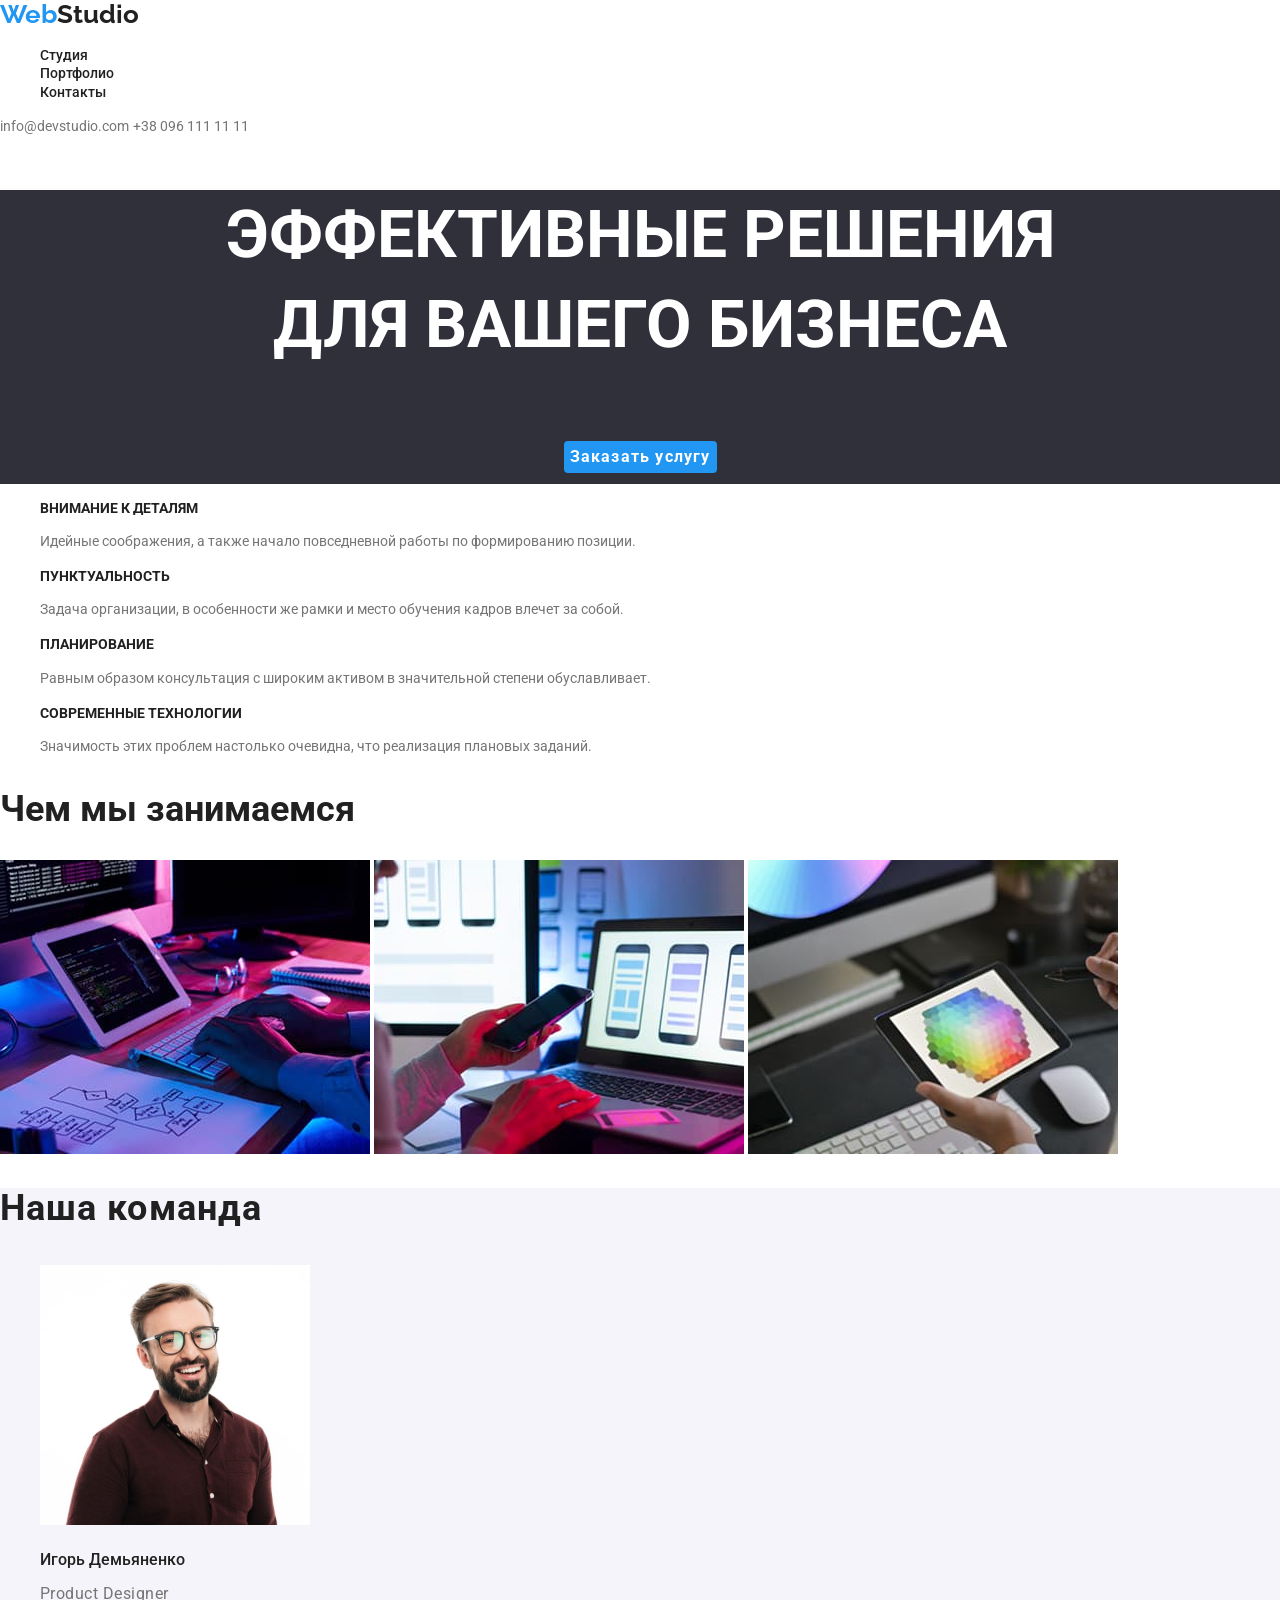
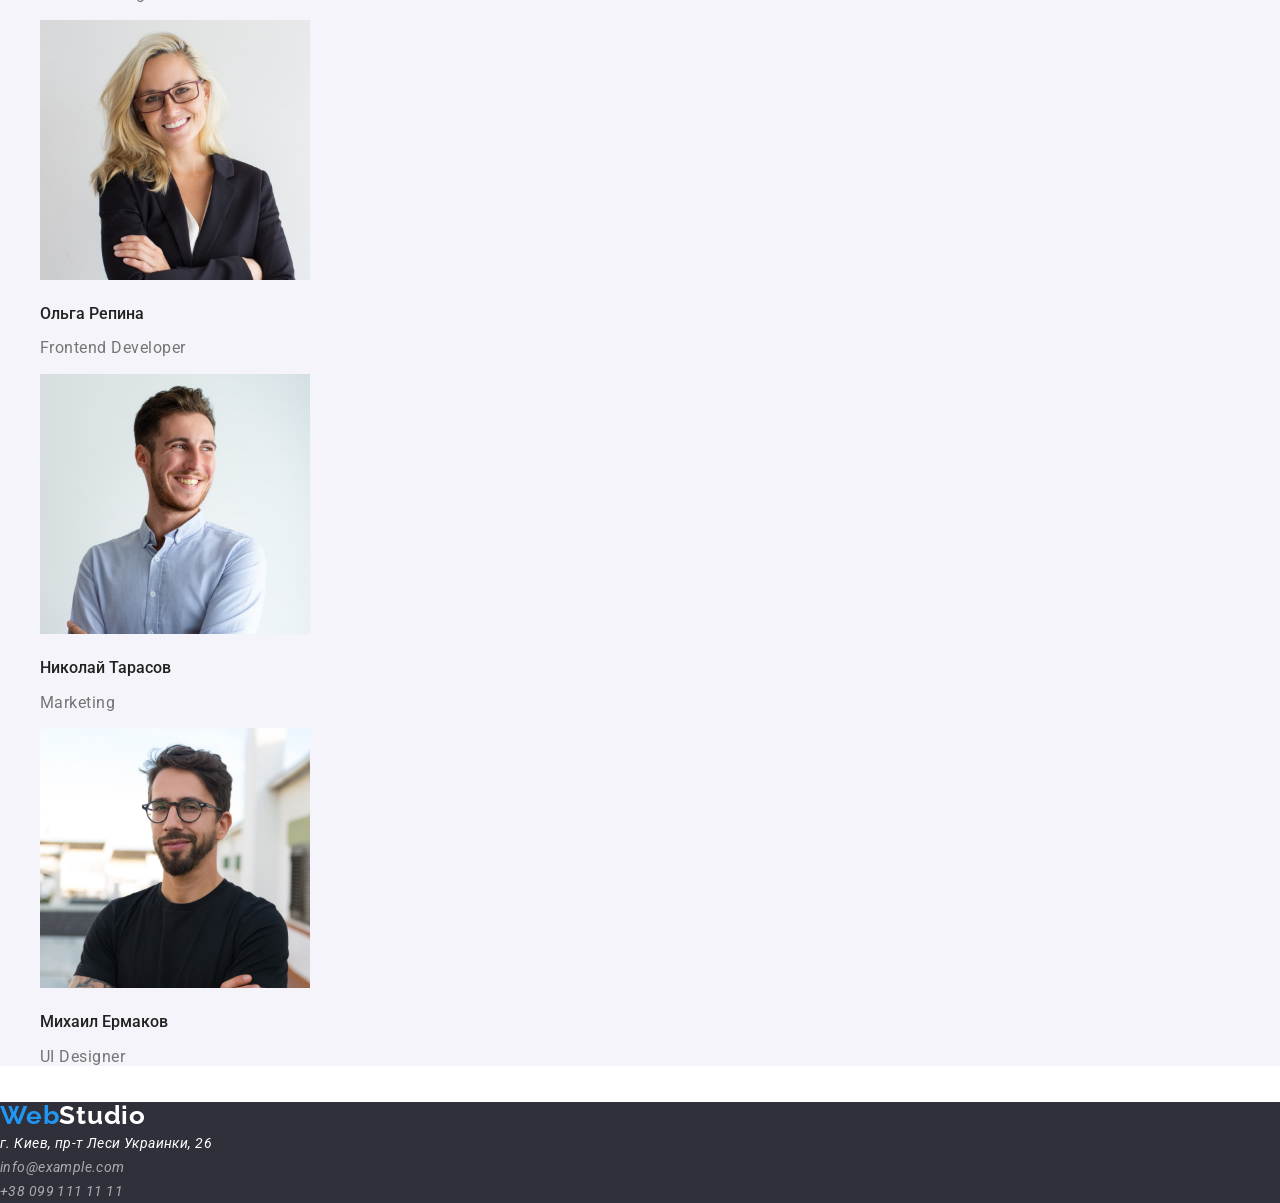
==== index.html @ 479542cf "1" ====
<!doctype html>
<html lang="ru">
  <head>
    <meta charset="utf-8" />
    <title>WebStudio</title>
    <link
      rel="stylesheet"
      href="https://cdnjs.cloudflare.com/ajax/libs/modern-normalize/3.0.1/modern-normalize.min.css"
      integrity="sha512-4G18m5m5f8U/[base64]"
    />
    <link rel="stylesheet" href="css/style.css" />
    <link rel="preconnect" href="https://fonts.googleapis.com" />
    <link rel="preconnect" href="https://fonts.gstatic.com" crossorigin />
    <link
      href="https://fonts.googleapis.com/css2?family=Roboto:ital,wght@0,100..900;1,100..900&display=swap"
      rel="stylesheet"
    />
    <link rel="preconnect" href="https://fonts.googleapis.com" />
    <link rel="preconnect" href="https://fonts.gstatic.com" crossorigin />
    <link
      href="https://fonts.googleapis.com/css2?family=Raleway:ital,wght@0,100..900;1,100..900&display=swap"
      rel="stylesheet"
    />
  </head>

  <body>
    <!--Верхняя линия-->
    <header>
      <a href="index.html" class="logo">
        <span class="logo-web">Web</span>Studio
      </a>
      <nav>
        <ul class="navigation">
          <li><a href="index.html" class="nav-link">Студия</a></li>
          <li><a href="portfolio.html" class="nav-link">Портфолио</a></li>
          <li><a href="" class="nav-link">Контакты</a></li>
        </ul>
      </nav>

      <div>
        <a href="mailto:info@devstudio.com" class="contact"
          >info@devstudio.com</a
        >
        <a href="tel:+380961111111" class="contact">+38 096 111 11 11</a>
      </div>
    </header>

    <main>
      <!--Баннер/шапка-->
      <section class="banner">
        <h1>
          ЭФФЕКТИВНЫЕ РЕШЕНИЯ<br />
          ДЛЯ ВАШЕГО БИЗНЕСА
        </h1>

        <button type="button">Заказать услугу</button>
      </section>

      <!--Особенности-->
      <section>
        <ul class="section-list">
          <li>
            <h2 class="section-title-h2">Внимание к деталям</h2>
            <p class="text-p">
              Идейные соображения, а также начало повседневной работы по
              формированию позиции.
            </p>
          </li>

          <li>
            <h2 class="section-title-h2">Пунктуальность</h2>
            <p class="text-p">
              Задача организации, в особенности же рамки и место обучения кадров
              влечет за собой.
            </p>
          </li>

          <li>
            <h2 class="section-title-h2">Планирование</h2>
            <p class="text-p">
              Равным образом консультация с широким активом в значительной
              степени обуславливает.
            </p>
          </li>

          <li>
            <h2 class="section-title-h2">Современные технологии</h2>
            <p class="text-p">
              Значимость этих проблем настолько очевидна, что реализация
              плановых заданий.
            </p>
          </li>
        </ul>
      </section>

      <!--Чем мы занимаемся-->
      <section>
        <h2 class="section-whatwedo-h2">Чем мы занимаемся</h2>

        <img
          src="images/box1.jpg"
          width="370"
          height="294"
          alt="компьютер, код"
        />

        <img
          src="images/box2.jpg"
          width="370"
          height="294"
          alt="компьютер, телефон"
        />

        <img
          src="images/box3.jpg"
          width="370"
          height="294"
          alt="палитра/цвета"
        />
      </section>

      <!--Наша команда-->
      <section class="section-team">
        <h2 class="section-team-h2">Наша команда</h2>
        <ul class="section-team-list">
          <li>
            <img
              src="images/team1.jpg"
              alt="работник1-Игорь"
              height="260"
              width="270"
            />
            <h3 class="section-title-h3">Игорь Демьяненко</h3>
            <p class="text-team">Product Designer</p>
          </li>

          <li>
            <img
              src="images/team2.jpg"
              alt="работник2-Ольга"
              height="260"
              width="270"
            />
            <h3 class="section-title-h3">Ольга Репина</h3>
            <p class="text-team">Frontend Developer</p>
          </li>

          <li>
            <img
              src="images/team3.jpg"
              alt="работник3-Николай"
              height="260"
              width="270"
            />
            <h3 class="section-title-h3">Николай Тарасов</h3>
            <p class="text-team">Marketing</p>
          </li>

          <li>
            <img
              src="images/team4.jpg"
              alt="работник4-Михаил"
              height="260"
              width="270"
            />
            <h3 class="section-title-h3">Михаил Ермаков</h3>
            <p class="text-team">UI Designer</p>
          </li>
        </ul>
      </section>
    </main>

    <!--Подвал-->
    <footer class="footer">
      <a href="index.html" class="footer-logo">
        <span class="logo-web">Web</span>Studio
      </a>
      <address>
        <p class="footer-text">г. Киев, пр-т Леси Украинки, 26</p>
        <a href="mailto:info@example.com" class="footer">info@example.com</a>
        <br />
        <a href="tel:+380991111111" class="footer">+38 099 111 11 11</a>
      </address>
    </footer>
  </body>
</html>
---- css/style.css ----
:root {
  --main-text: #757575;
  --button-fon: #2196f3;
  --text: #ffffff;
  --first-fon-button: #f5f4fa;
  --footer-text: #ffffff99;
  --text-headings: #212121;
  --background-color: #2f303a;
  --main-font: "Roboto", sans-serif;
  --logo-font: "Raleway";
}

.logo {
  font-family: var(--logo-font);
  font-weight: 700;
  font-size: 26px;
  text-decoration: none;
  color: var(--text-headings);
}

.logo-web {
  color: var(--button-fon);
}

.link {
  text-decoration: none;
}

.navigation {
  list-style: none;
}

.nav-link {
  color: var(--text-headings);
  font-size: 14px;
  font-weight: 500;
  text-decoration: none;
}

.nav-link:hover {
  color: var(--button-fon);
}

.nav-link:focus {
  color: var(--button-fon);
}

.contact {
  color: var(--main-text);
  font-size: 14px;
  text-decoration: none;
}

.contact:hover {
  color: var(--button-fon);
}

.banner {
  background-color: var(--background-color);
  color: var(--text);
  font-size: 44px;
  font-weight: 900;
  line-height: 1.36;
  text-align: center;
}

.banner button {
  background-color: var(--button-fon);
  color: var(--text);
  font-family: var(--main-font);
  font-size: 16px;
  font-weight: 700;
  line-height: 1.87;
  text-align: center;
  cursor: pointer;
  border: none;
  border-radius: 4px;
  letter-spacing: 1.2px;
  vertical-align: middle;
}

.banner button:hover {
  background-color: var(--background-color);
}

body {
  font-family: var(--main-font);
  margin: 0;
}

.section-title-h2 {
  color: var(--text-headings);
  font-family: var(--main-font);
  font-size: 14px;
  font-weight: 700;
  text-transform: uppercase;
}

.section-whatwedo-h2 {
  font-size: 36px;
  font-weight: 700;
}

.text-p {
  color: var(--main-text);
  font-size: 14px;
  line-height: 1.714;
}

.section-whatwedo-h2 {
  color: var(--text-headings);
  font-size: 36px;
}

.section-list {
  list-style: none;
}

.section-team {
  color: var(--text-headings);
  font-weight: 700;
  font-size: 36px;
  background-color: var(--first-fon-button);
}

.section-team-list {
  list-style: none;
}

.section-team-h2 {
  font-family: var(--main-font);
  font-size: 36px;
  letter-spacing: 1.08px;
}

.section-title-h3 {
  color: var(--text-headings);
  font-size: 16px;
  font-weight: 500;
}

.text-team {
  font-size: 16px;
  font-weight: 400;
  letter-spacing: 0.48px;
  color: var(--main-text);
}

.portfolio-title-h3 {
  font-size: 18px;
  line-height: 36px;
  font-weight: 700;
}

.portfolio-project-list {
  list-style: none;
}

.filters-list {
  list-style: none;
}

.text-portfolio {
  color: var(--main-text);
  font-size: 16px;
  line-height: 1.87;
}

.button {
  cursor: pointer;
  color: var(--text-headings);
  background-color: var(--first-fon-button);
  font-family: var(--main-font);
  font-weight: 500;
  line-height: 1.625;
  size: 16px;
  border: none;
  border-radius: 4px;
}

.button:hover {
  background-color: var(--button-fon);
  color: var(--text);
}

.button:focus {
  background-color: var(--button-fon);
  color: var(--text);
}

.footer {
  color: var(--footer-text);
  font-size: 14px;
  line-height: 24px;
  letter-spacing: 0.42px;
  background-color: var(--background-color);
  text-decoration: none;
}

.footer:hover {
  color: var(--button-fon);
}

.footer:focus {
  color: var(--button-fon);
}

.footer-text {
  color: var(--text);
  margin: 0;
}

.footer-logo {
  font-family: var(--logo-font);
  font-size: 26px;
  font-weight: 700;
  line-height: 100%;
  letter-spacing: 0.78px;
  color: var(--text);
  text-decoration: none;
}
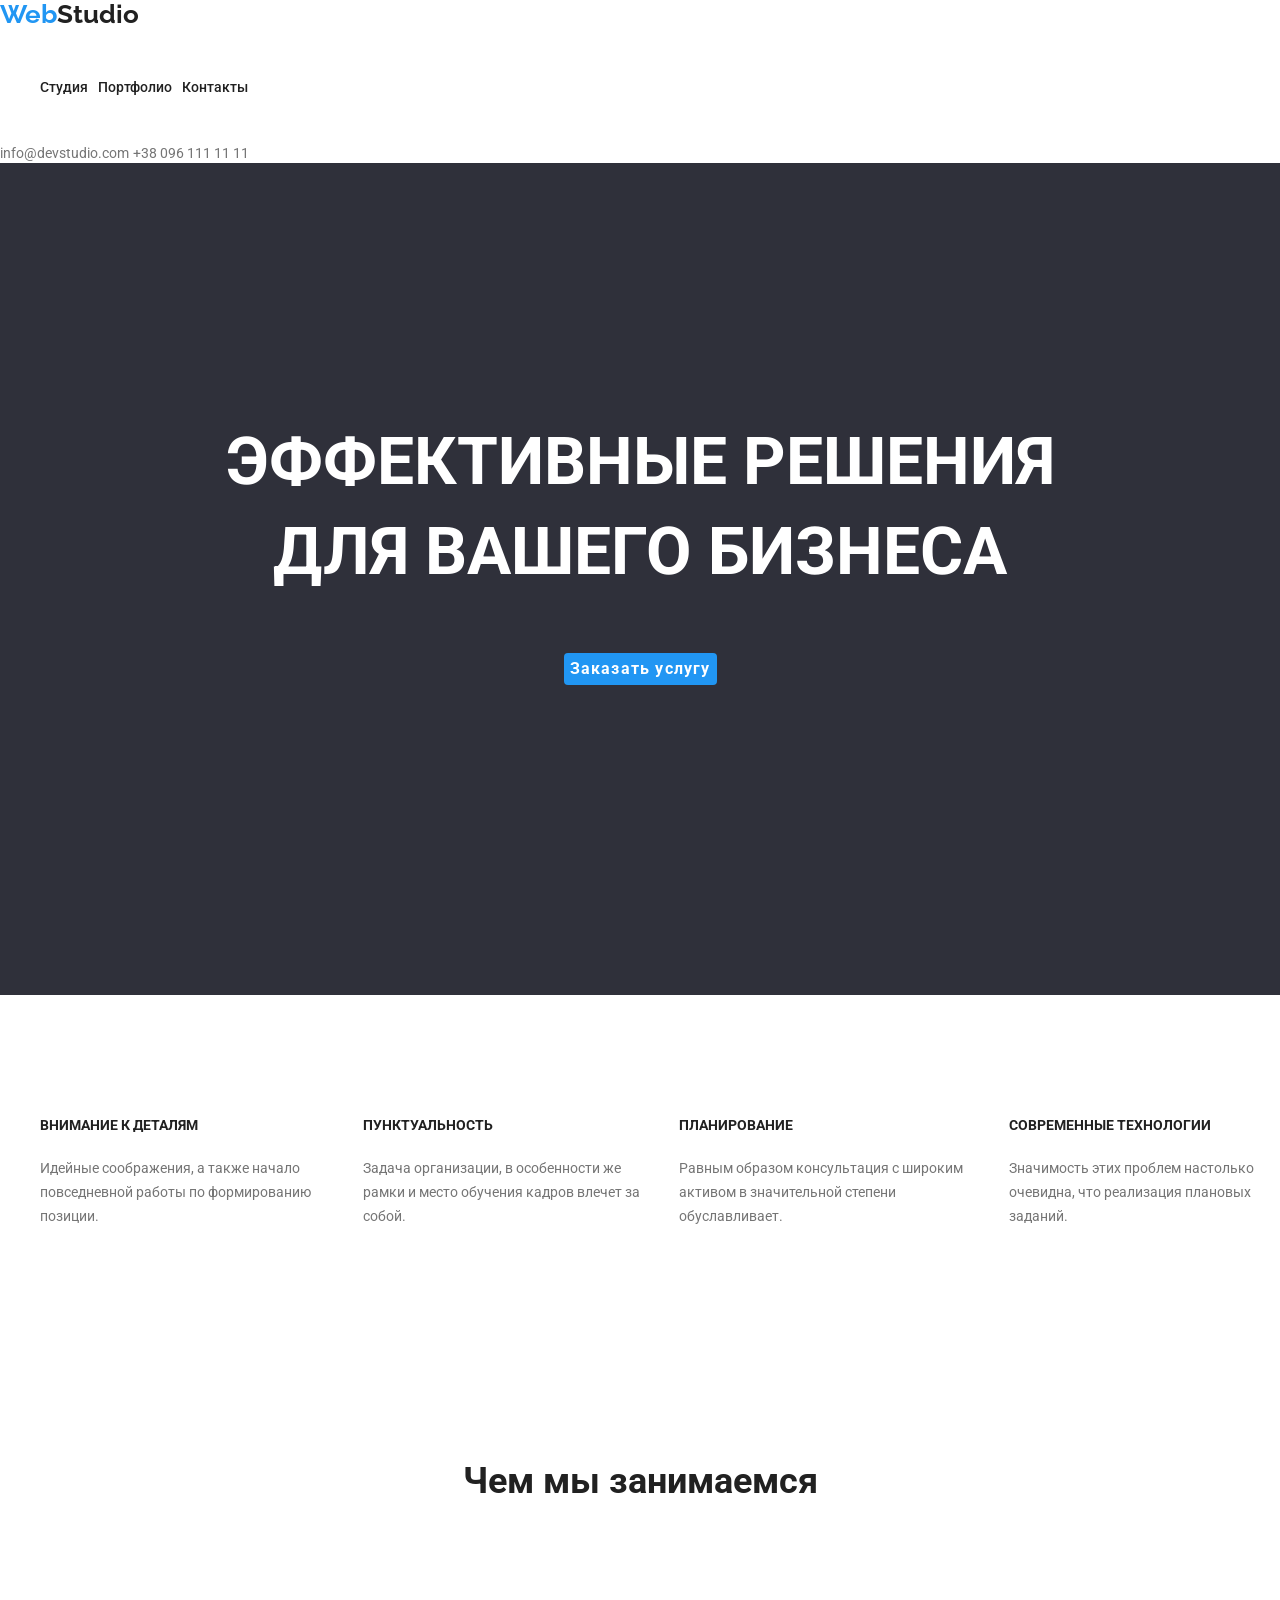
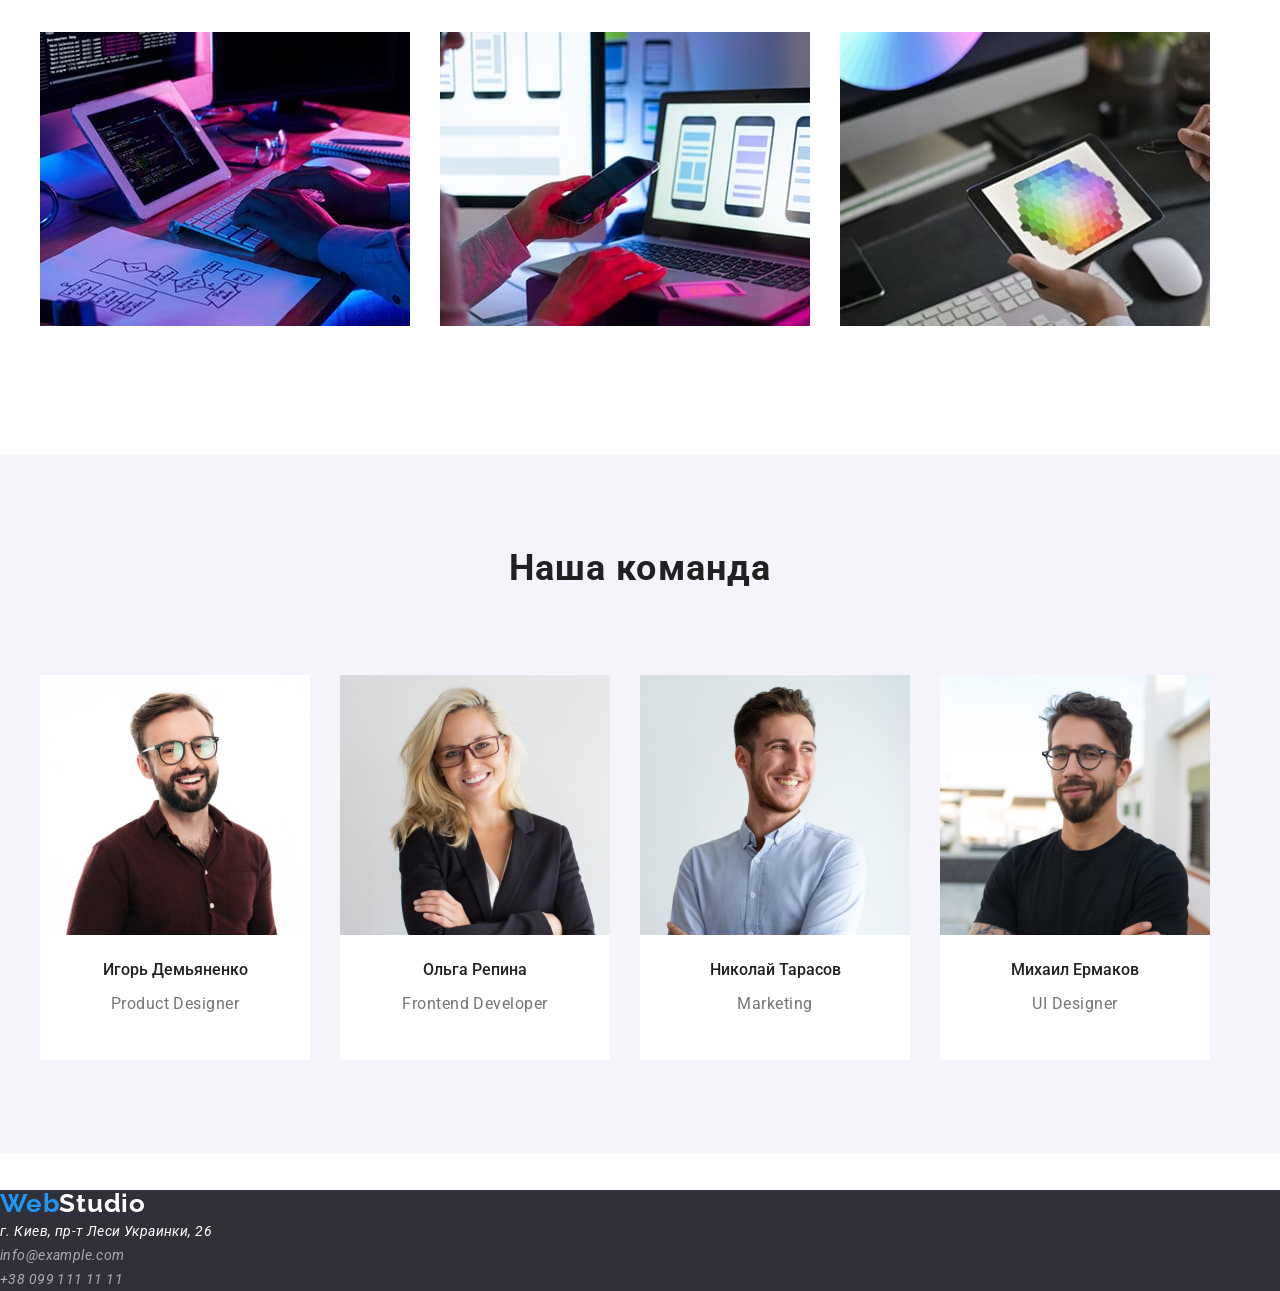
==== commit 6a10453a: "2" ====
--- a/index.html
+++ b/index.html
@@ -97,33 +97,39 @@
       <section>
         <h2 class="section-whatwedo-h2">Чем мы занимаемся</h2>
 
-        <img
-          src="images/box1.jpg"
-          width="370"
-          height="294"
-          alt="компьютер, код"
-        />
-
-        <img
-          src="images/box2.jpg"
-          width="370"
-          height="294"
-          alt="компьютер, телефон"
-        />
-
-        <img
-          src="images/box3.jpg"
-          width="370"
-          height="294"
-          alt="палитра/цвета"
-        />
+        <ul class="section-what-we-do">
+          <li>
+            <img
+              src="images/box1.jpg"
+              width="370"
+              height="294"
+              alt="компьютер, код"
+            />
+          </li>
+          <li>
+            <img
+              src="images/box2.jpg"
+              width="370"
+              height="294"
+              alt="компьютер, телефон"
+            />
+          </li>
+          <li>
+            <img
+              src="images/box3.jpg"
+              width="370"
+              height="294"
+              alt="палитра/цвета"
+            />
+          </li>
+        </ul>
       </section>
 
       <!--Наша команда-->
       <section class="section-team">
         <h2 class="section-team-h2">Наша команда</h2>
         <ul class="section-team-list">
-          <li>
+          <li class="section-team-li">
             <img
               src="images/team1.jpg"
               alt="работник1-Игорь"
@@ -134,7 +140,7 @@
             <p class="text-team">Product Designer</p>
           </li>
 
-          <li>
+          <li class="section-team-li">
             <img
               src="images/team2.jpg"
               alt="работник2-Ольга"
@@ -145,7 +151,7 @@
             <p class="text-team">Frontend Developer</p>
           </li>
 
-          <li>
+          <li class="section-team-li">
             <img
               src="images/team3.jpg"
               alt="работник3-Николай"
@@ -156,7 +162,7 @@
             <p class="text-team">Marketing</p>
           </li>
 
-          <li>
+          <li class="section-team-li">
             <img
               src="images/team4.jpg"
               alt="работник4-Михаил"
--- a/css/style.css
+++ b/css/style.css
@@ -28,6 +28,10 @@
 
 .navigation {
   list-style: none;
+  display: flex;
+  gap: 10px;
+  padding-bottom: 32px;
+  padding-top: 32px;
 }
 
 .nav-link {
@@ -62,6 +66,8 @@
   font-weight: 900;
   line-height: 1.36;
   text-align: center;
+  padding-top: 200px;
+  padding-bottom: 280px;
 }
 
 .banner button {
@@ -77,6 +83,7 @@
   border-radius: 4px;
   letter-spacing: 1.2px;
   vertical-align: middle;
+  margin-bottom: 30px;
 }
 
 .banner button:hover {
@@ -94,6 +101,7 @@
   font-size: 14px;
   font-weight: 700;
   text-transform: uppercase;
+  padding-bottom: 10px;
 }
 
 .section-whatwedo-h2 {
@@ -110,10 +118,25 @@
 .section-whatwedo-h2 {
   color: var(--text-headings);
   font-size: 36px;
+  padding-bottom: 50px;
+  padding-top: 94px;
+  text-align: center;
+}
+
+.section-what-we-do {
+  list-style: none;
+  display: flex;
+  gap: 30px;
+  padding-top: 50px;
+  padding-bottom: 94px;
 }
 
 .section-list {
   list-style: none;
+  display: flex;
+  gap: 30px;
+  padding-top: 94px;
+  padding-bottom: 94px;
 }
 
 .section-team {
@@ -125,18 +148,30 @@
 
 .section-team-list {
   list-style: none;
+  display: flex;
+  padding-bottom: 94px;
+  gap: 30px;
+}
+
+.section-team-li {
+  background-color: #ffffff;
+  padding-bottom: 30px;
 }
 
 .section-team-h2 {
   font-family: var(--main-font);
   font-size: 36px;
+  text-align: center;
   letter-spacing: 1.08px;
+  padding-top: 94px;
+  padding-bottom: 50px;
 }
 
 .section-title-h3 {
   color: var(--text-headings);
   font-size: 16px;
   font-weight: 500;
+  text-align: center;
 }
 
 .text-team {
@@ -144,6 +179,7 @@
   font-weight: 400;
   letter-spacing: 0.48px;
   color: var(--main-text);
+  text-align: center;
 }
 
 .portfolio-title-h3 {
@@ -154,10 +190,26 @@
 
 .portfolio-project-list {
   list-style: none;
+  display: flex;
+  flex-wrap: wrap;
+  justify-content: center;
+  gap: 30px;
+  padding: 34px 215px 94px 215px;
+  margin: 0 auto;
+}
+
+.section-team-li2 {
+  background-color: #ffffff;
+  padding-bottom: 20px;
+  gap: 4px;
 }
 
 .filters-list {
   list-style: none;
+  display: flex;
+  gap: 9px;
+  padding-top: 94px;
+  padding-bottom: 50px;
 }
 
 .text-portfolio {
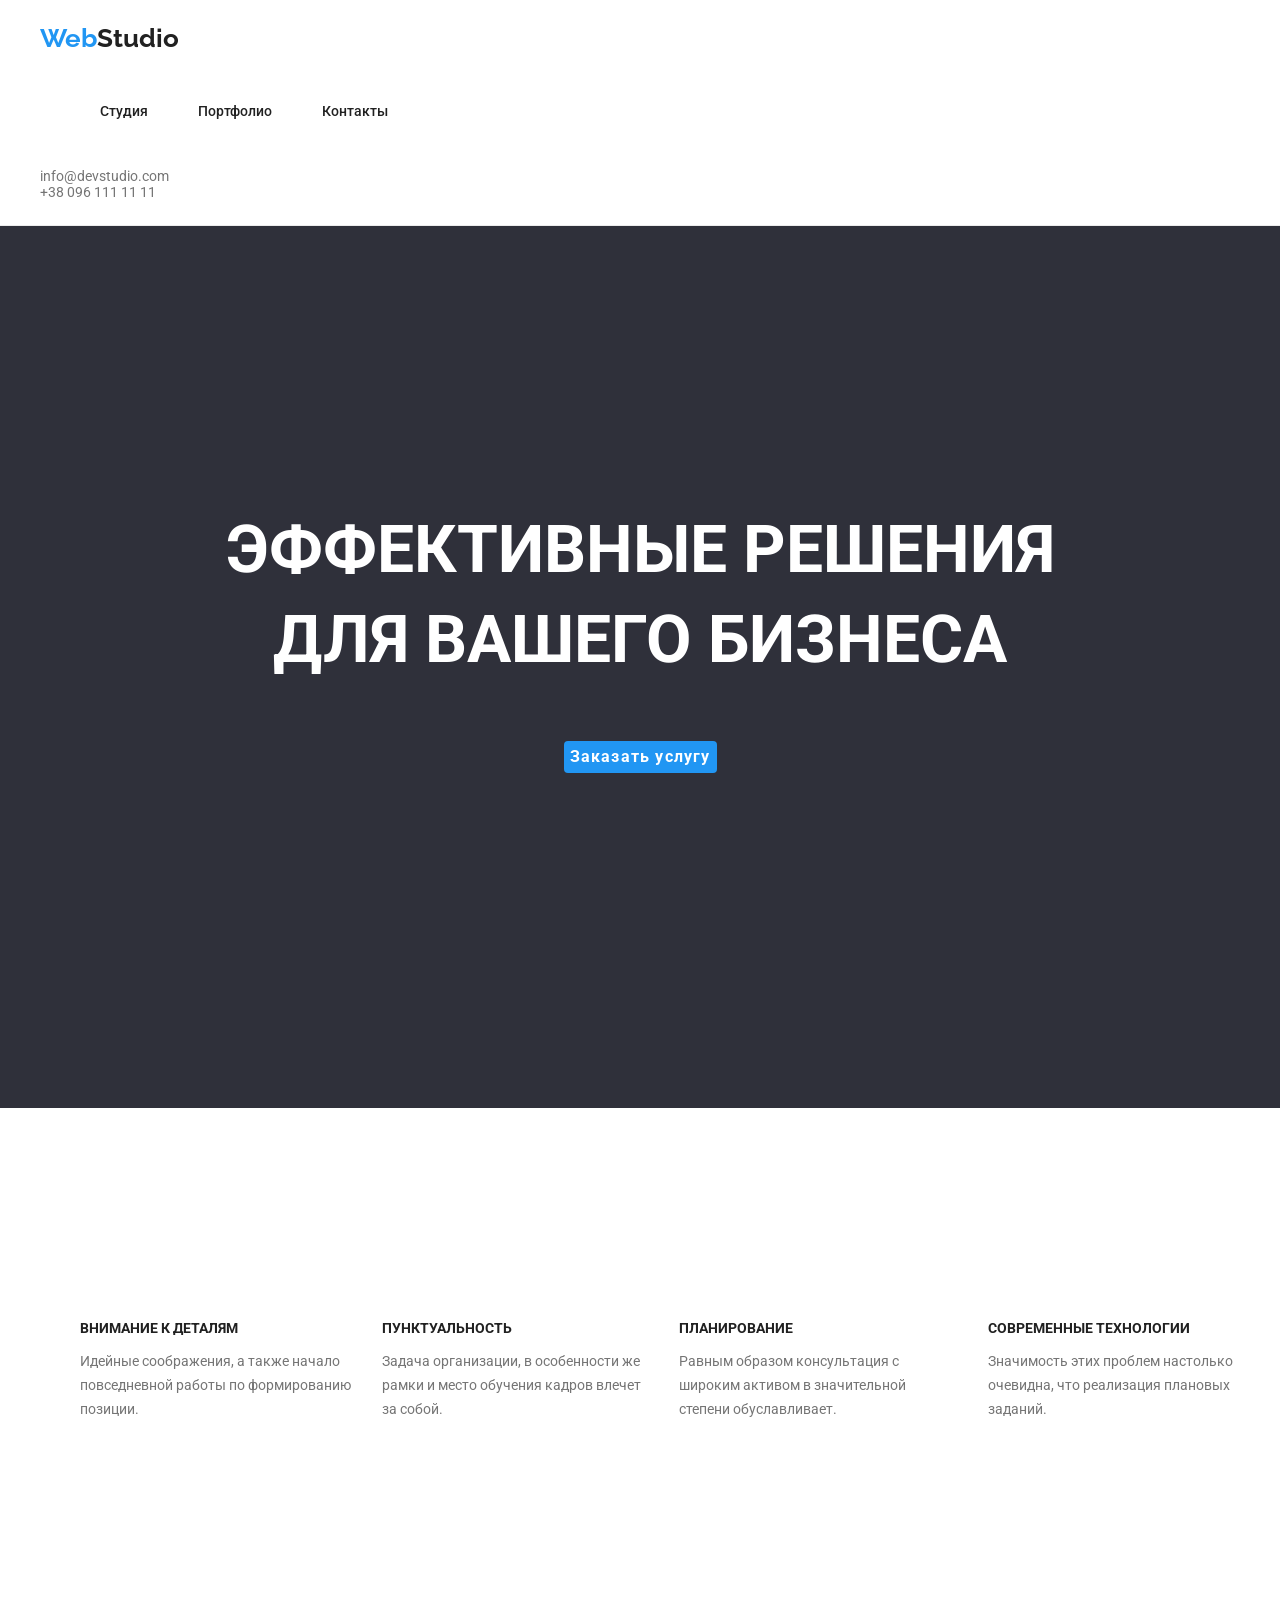
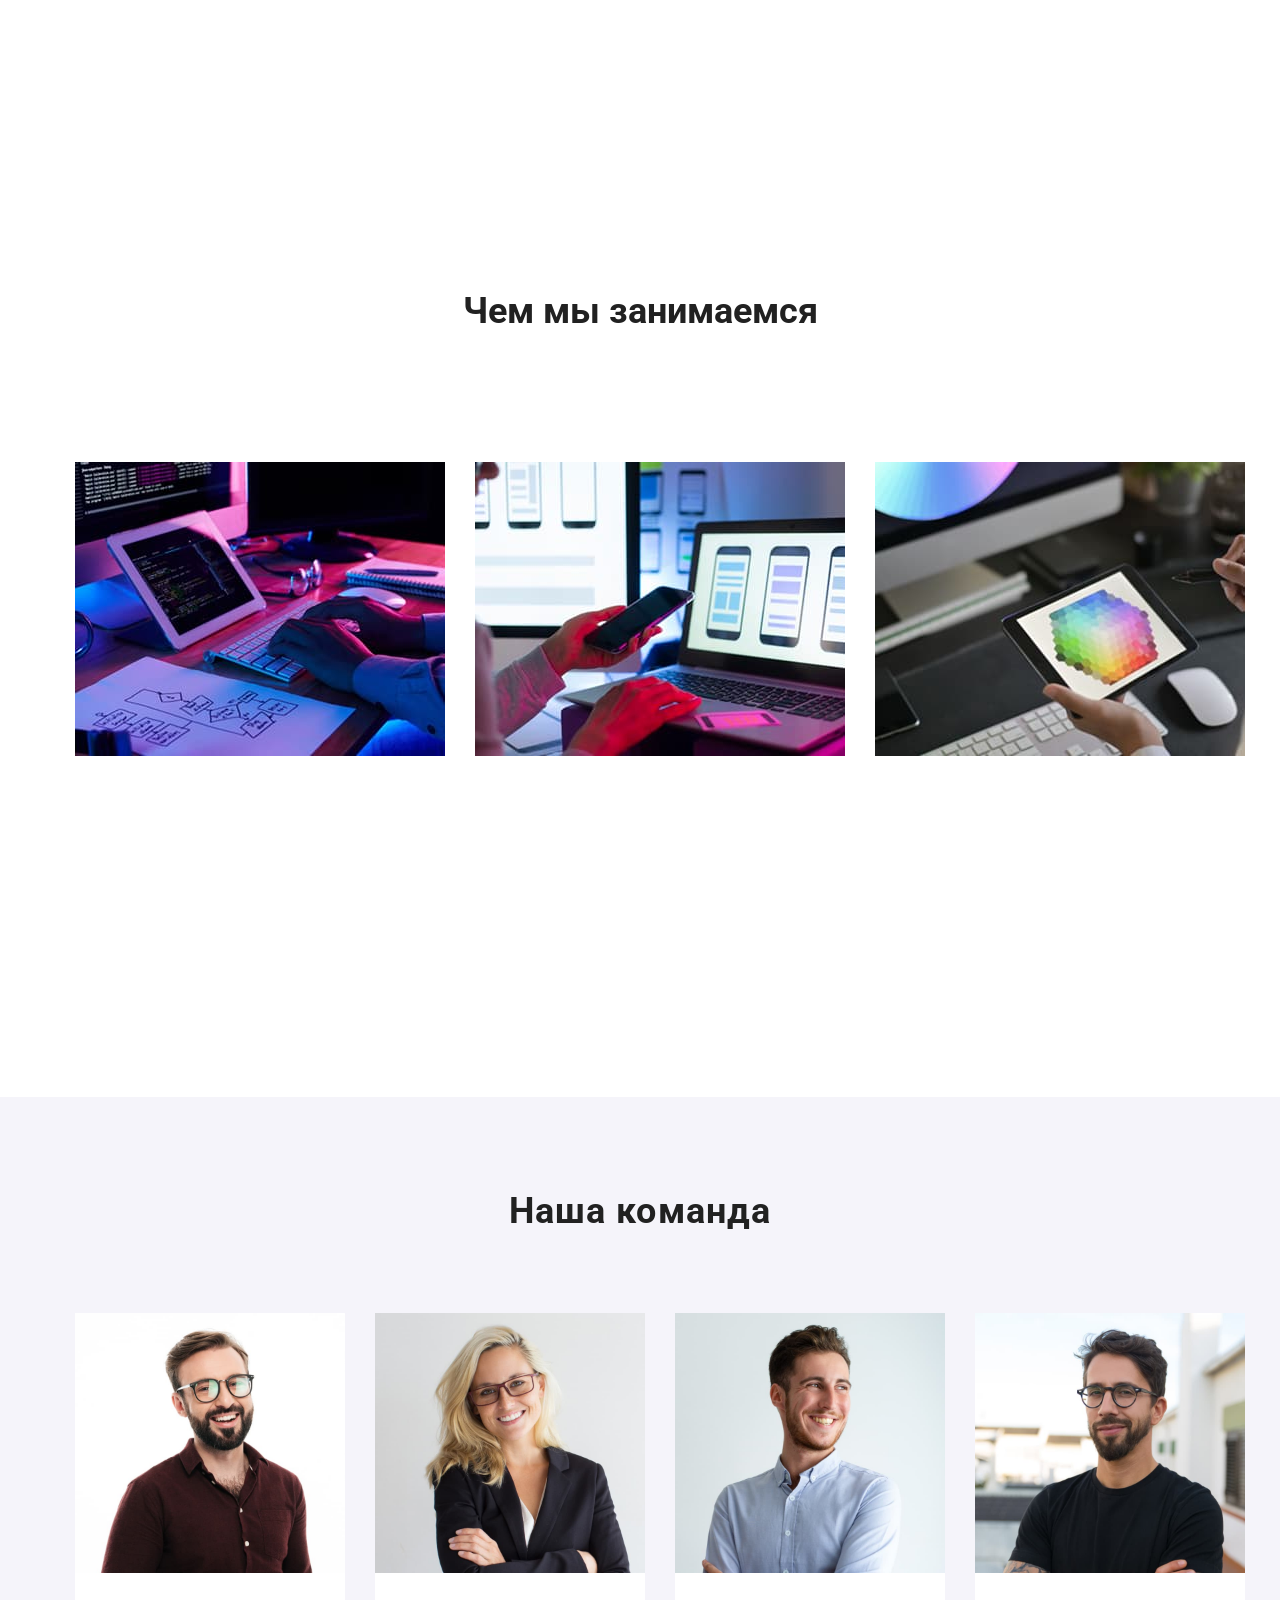
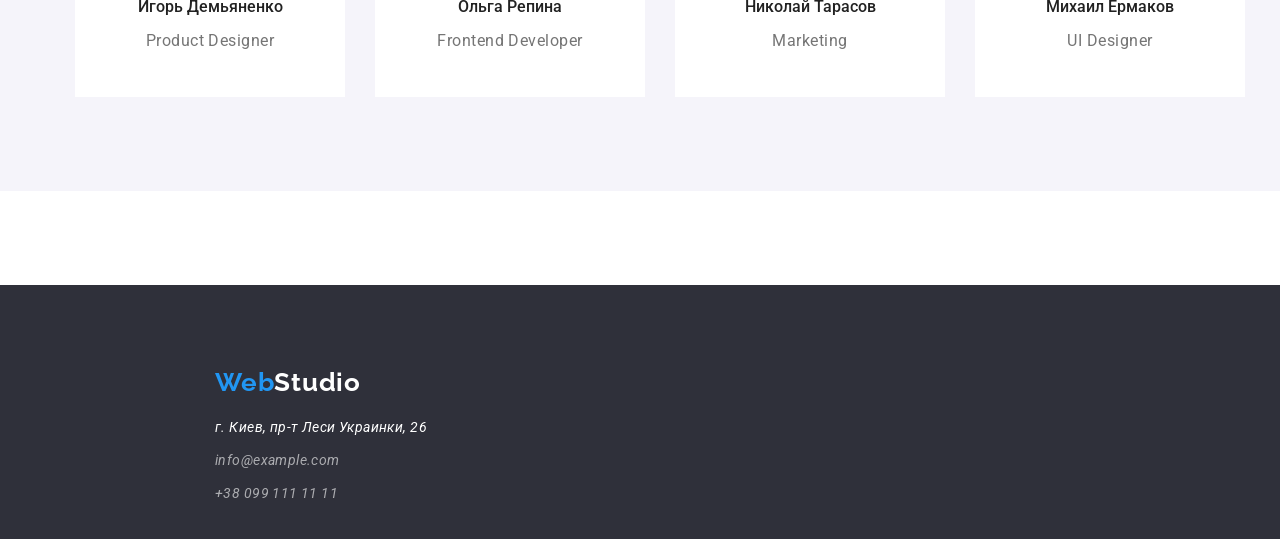
==== commit aa2eb897: "4" ====
--- a/index.html
+++ b/index.html
@@ -25,168 +25,182 @@
 
   <body>
     <!--Верхняя линия-->
-    <header>
-      <a href="index.html" class="logo">
-        <span class="logo-web">Web</span>Studio
-      </a>
-      <nav>
-        <ul class="navigation">
-          <li><a href="index.html" class="nav-link">Студия</a></li>
-          <li><a href="portfolio.html" class="nav-link">Портфолио</a></li>
-          <li><a href="" class="nav-link">Контакты</a></li>
-        </ul>
-      </nav>
-
-      <div>
-        <a href="mailto:info@devstudio.com" class="contact"
-          >info@devstudio.com</a
-        >
-        <a href="tel:+380961111111" class="contact">+38 096 111 11 11</a>
+    <header class="header">
+      <div class="container">
+        <a href="index.html" class="logo">
+          <span class="logo-web">Web</span>Studio
+        </a>
+        <nav>
+          <ul class="navigation">
+            <li><a href="index.html" class="nav-link">Студия</a></li>
+            <li><a href="portfolio.html" class="nav-link">Портфолио</a></li>
+            <li><a href="" class="nav-link">Контакты</a></li>
+          </ul>
+        </nav>
+
+        <div>
+          <a href="mailto:info@devstudio.com" class="contact"
+            >info@devstudio.com</a
+          >
+          <a href="tel:+380961111111" class="contact">+38 096 111 11 11</a>
+        </div>
       </div>
     </header>
 
     <main>
       <!--Баннер/шапка-->
       <section class="banner">
-        <h1>
-          ЭФФЕКТИВНЫЕ РЕШЕНИЯ<br />
-          ДЛЯ ВАШЕГО БИЗНЕСА
-        </h1>
-
-        <button type="button">Заказать услугу</button>
+        <div class="container">
+          <h1>
+            ЭФФЕКТИВНЫЕ РЕШЕНИЯ<br />
+            ДЛЯ ВАШЕГО БИЗНЕСА
+          </h1>
+
+          <button type="button">Заказать услугу</button>
+        </div>
       </section>
 
       <!--Особенности-->
-      <section>
-        <ul class="section-list">
-          <li>
-            <h2 class="section-title-h2">Внимание к деталям</h2>
-            <p class="text-p">
-              Идейные соображения, а также начало повседневной работы по
-              формированию позиции.
-            </p>
-          </li>
-
-          <li>
-            <h2 class="section-title-h2">Пунктуальность</h2>
-            <p class="text-p">
-              Задача организации, в особенности же рамки и место обучения кадров
-              влечет за собой.
-            </p>
-          </li>
-
-          <li>
-            <h2 class="section-title-h2">Планирование</h2>
-            <p class="text-p">
-              Равным образом консультация с широким активом в значительной
-              степени обуславливает.
-            </p>
-          </li>
-
-          <li>
-            <h2 class="section-title-h2">Современные технологии</h2>
-            <p class="text-p">
-              Значимость этих проблем настолько очевидна, что реализация
-              плановых заданий.
-            </p>
-          </li>
-        </ul>
+      <section class="section">
+        <div class="container">
+          <ul class="section-list">
+            <li>
+              <h2 class="section-title-h2">Внимание к деталям</h2>
+              <p class="text-p">
+                Идейные соображения, а также начало повседневной работы по
+                формированию позиции.
+              </p>
+            </li>
+
+            <li>
+              <h2 class="section-title-h2">Пунктуальность</h2>
+              <p class="text-p">
+                Задача организации, в особенности же рамки и место обучения
+                кадров влечет за собой.
+              </p>
+            </li>
+
+            <li>
+              <h2 class="section-title-h2">Планирование</h2>
+              <p class="text-p">
+                Равным образом консультация с широким активом в значительной
+                степени обуславливает.
+              </p>
+            </li>
+
+            <li>
+              <h2 class="section-title-h2">Современные технологии</h2>
+              <p class="text-p">
+                Значимость этих проблем настолько очевидна, что реализация
+                плановых заданий.
+              </p>
+            </li>
+          </ul>
+        </div>
       </section>
 
       <!--Чем мы занимаемся-->
-      <section>
-        <h2 class="section-whatwedo-h2">Чем мы занимаемся</h2>
-
-        <ul class="section-what-we-do">
-          <li>
-            <img
-              src="images/box1.jpg"
-              width="370"
-              height="294"
-              alt="компьютер, код"
-            />
-          </li>
-          <li>
-            <img
-              src="images/box2.jpg"
-              width="370"
-              height="294"
-              alt="компьютер, телефон"
-            />
-          </li>
-          <li>
-            <img
-              src="images/box3.jpg"
-              width="370"
-              height="294"
-              alt="палитра/цвета"
-            />
-          </li>
-        </ul>
+      <section class="section">
+        <div class="container">
+          <h2 class="section-whatwedo-h2">Чем мы занимаемся</h2>
+
+          <ul class="section-what-we-do">
+            <li>
+              <img
+                src="images/box1.jpg"
+                width="370"
+                height="294"
+                alt="компьютер, код"
+              />
+            </li>
+            <li>
+              <img
+                src="images/box2.jpg"
+                width="370"
+                height="294"
+                alt="компьютер, телефон"
+              />
+            </li>
+            <li>
+              <img
+                src="images/box3.jpg"
+                width="370"
+                height="294"
+                alt="палитра/цвета"
+              />
+            </li>
+          </ul>
+        </div>
       </section>
 
       <!--Наша команда-->
-      <section class="section-team">
-        <h2 class="section-team-h2">Наша команда</h2>
-        <ul class="section-team-list">
-          <li class="section-team-li">
-            <img
-              src="images/team1.jpg"
-              alt="работник1-Игорь"
-              height="260"
-              width="270"
-            />
-            <h3 class="section-title-h3">Игорь Демьяненко</h3>
-            <p class="text-team">Product Designer</p>
-          </li>
-
-          <li class="section-team-li">
-            <img
-              src="images/team2.jpg"
-              alt="работник2-Ольга"
-              height="260"
-              width="270"
-            />
-            <h3 class="section-title-h3">Ольга Репина</h3>
-            <p class="text-team">Frontend Developer</p>
-          </li>
-
-          <li class="section-team-li">
-            <img
-              src="images/team3.jpg"
-              alt="работник3-Николай"
-              height="260"
-              width="270"
-            />
-            <h3 class="section-title-h3">Николай Тарасов</h3>
-            <p class="text-team">Marketing</p>
-          </li>
-
-          <li class="section-team-li">
-            <img
-              src="images/team4.jpg"
-              alt="работник4-Михаил"
-              height="260"
-              width="270"
-            />
-            <h3 class="section-title-h3">Михаил Ермаков</h3>
-            <p class="text-team">UI Designer</p>
-          </li>
-        </ul>
+      <section class="section">
+        <div class="section-team">
+          <h2 class="section-team-h2">Наша команда</h2>
+          <ul class="section-team-list">
+            <li class="section-team-li">
+              <img
+                src="images/team1.jpg"
+                alt="работник1-Игорь"
+                height="260"
+                width="270"
+              />
+              <h3 class="section-title-h3">Игорь Демьяненко</h3>
+              <p class="text-team">Product Designer</p>
+            </li>
+
+            <li class="section-team-li">
+              <img
+                src="images/team2.jpg"
+                alt="работник2-Ольга"
+                height="260"
+                width="270"
+              />
+              <h3 class="section-title-h3">Ольга Репина</h3>
+              <p class="text-team">Frontend Developer</p>
+            </li>
+
+            <li class="section-team-li">
+              <img
+                src="images/team3.jpg"
+                alt="работник3-Николай"
+                height="260"
+                width="270"
+              />
+              <h3 class="section-title-h3">Николай Тарасов</h3>
+              <p class="text-team">Marketing</p>
+            </li>
+
+            <li class="section-team-li">
+              <img
+                src="images/team4.jpg"
+                alt="работник4-Михаил"
+                height="260"
+                width="270"
+              />
+              <h3 class="section-title-h3">Михаил Ермаков</h3>
+              <p class="text-team">UI Designer</p>
+            </li>
+          </ul>
+        </div>
       </section>
     </main>
 
     <!--Подвал-->
     <footer class="footer">
-      <a href="index.html" class="footer-logo">
-        <span class="logo-web">Web</span>Studio
-      </a>
-      <address>
-        <p class="footer-text">г. Киев, пр-т Леси Украинки, 26</p>
-        <a href="mailto:info@example.com" class="footer">info@example.com</a>
-        <br />
-        <a href="tel:+380991111111" class="footer">+38 099 111 11 11</a>
-      </address>
+      <div class="container">
+        <a href="index.html" class="footer-logo">
+          <span class="logo-web">Web</span>Studio
+        </a>
+        <address>
+          <p class="footer-text">г. Киев, пр-т Леси Украинки, 26</p>
+          <a href="mailto:info@example.com" class="footer-link"
+            >info@example.com</a
+          >
+
+          <a href="tel:+380991111111" class="footer-link">+38 099 111 11 11</a>
+        </address>
+      </div>
     </footer>
   </body>
 </html>
--- a/css/style.css
+++ b/css/style.css
@@ -8,6 +8,29 @@
   --background-color: #2f303a;
   --main-font: "Roboto", sans-serif;
   --logo-font: "Raleway";
+  --line-color: #ececec;
+}
+
+.container {
+  width: 1200px;
+  margin: 0 auto;
+  padding-bottom: 25px;
+  padding-top: 24px;
+}
+
+.section {
+  padding-top: 94px;
+  padding-bottom: 94px;
+  margin: 0 auto;
+}
+
+.header {
+  display: flex;
+  align-items: center;
+  justify-content: space-between;
+  margin: 0 auto;
+  background-color: var(--text);
+  border-bottom: 1px solid var(--line-color);
 }
 
 .logo {
@@ -16,6 +39,8 @@
   font-size: 26px;
   text-decoration: none;
   color: var(--text-headings);
+  padding-top: 24px;
+  padding-bottom: 26px;
 }
 
 .logo-web {
@@ -29,9 +54,10 @@
 .navigation {
   list-style: none;
   display: flex;
-  gap: 10px;
+  gap: 50px;
   padding-bottom: 32px;
   padding-top: 32px;
+  margin-left: 20px;
 }
 
 .nav-link {
@@ -53,6 +79,8 @@
   color: var(--main-text);
   font-size: 14px;
   text-decoration: none;
+  display: flex;
+  gap: 50px;
 }
 
 .contact:hover {
@@ -101,7 +129,8 @@
   font-size: 14px;
   font-weight: 700;
   text-transform: uppercase;
-  padding-bottom: 10px;
+  gap: 10px;
+  margin: 0;
 }
 
 .section-whatwedo-h2 {
@@ -126,9 +155,11 @@
 .section-what-we-do {
   list-style: none;
   display: flex;
+  justify-content: center;
   gap: 30px;
   padding-top: 50px;
   padding-bottom: 94px;
+  margin: 0 auto;
 }
 
 .section-list {
@@ -137,6 +168,8 @@
   gap: 30px;
   padding-top: 94px;
   padding-bottom: 94px;
+  margin: 0 auto;
+  text-align: left;
 }
 
 .section-team {
@@ -149,8 +182,10 @@
 .section-team-list {
   list-style: none;
   display: flex;
+  justify-content: center;
   padding-bottom: 94px;
   gap: 30px;
+  margin: 0 auto;
 }
 
 .section-team-li {
@@ -190,11 +225,10 @@
 
 .portfolio-project-list {
   list-style: none;
-  display: flex;
-  flex-wrap: wrap;
+  display: grid;
+  grid-template-columns: auto auto auto;
   justify-content: center;
   gap: 30px;
-  padding: 34px 215px 94px 215px;
   margin: 0 auto;
 }
 
@@ -207,9 +241,12 @@
 .filters-list {
   list-style: none;
   display: flex;
+  justify-content: center;
   gap: 9px;
   padding-top: 94px;
-  padding-bottom: 50px;
+  padding-bottom: 34px;
+  text-align: center;
+  margin: 0 auto;
 }
 
 .text-portfolio {
@@ -247,19 +284,30 @@
   letter-spacing: 0.42px;
   background-color: var(--background-color);
   text-decoration: none;
-}
-
-.footer:hover {
-  color: var(--button-fon);
-}
-
-.footer:focus {
+  gap: 9px;
+  margin: 0 auto;
+  display: block;
+  padding-left: 215px;
+}
+
+.footer-link {
+  color: var(--footer-text);
+  text-decoration: none;
+  display: block;
+  margin-bottom: 9px;
+}
+
+.footer-link:hover {
+  color: var(--button-fon);
+}
+
+.footer-link:focus {
   color: var(--button-fon);
 }
 
 .footer-text {
   color: var(--text);
-  margin: 0;
+  margin-bottom: 9px;
 }
 
 .footer-logo {
@@ -270,4 +318,7 @@
   letter-spacing: 0.78px;
   color: var(--text);
   text-decoration: none;
-}
+  display: block;
+  padding-top: 60px;
+  margin-bottom: 20px;
+}
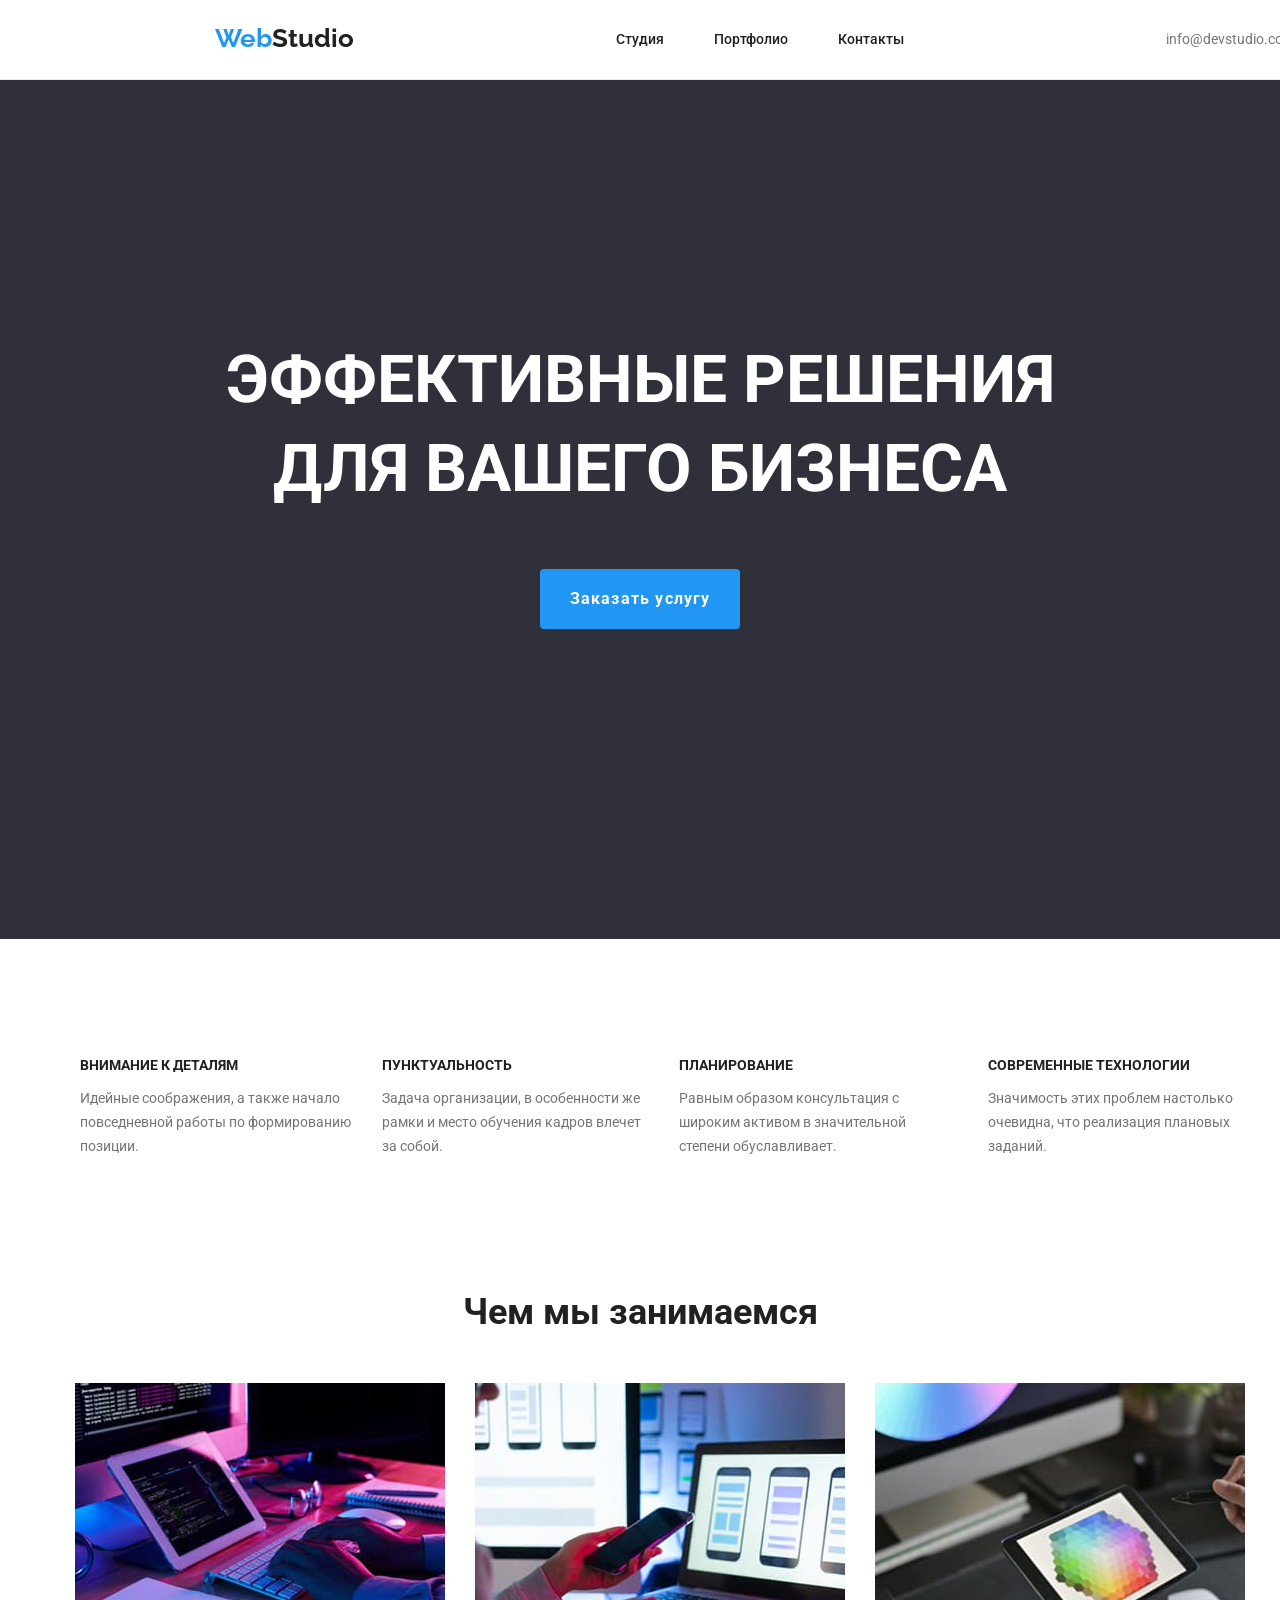
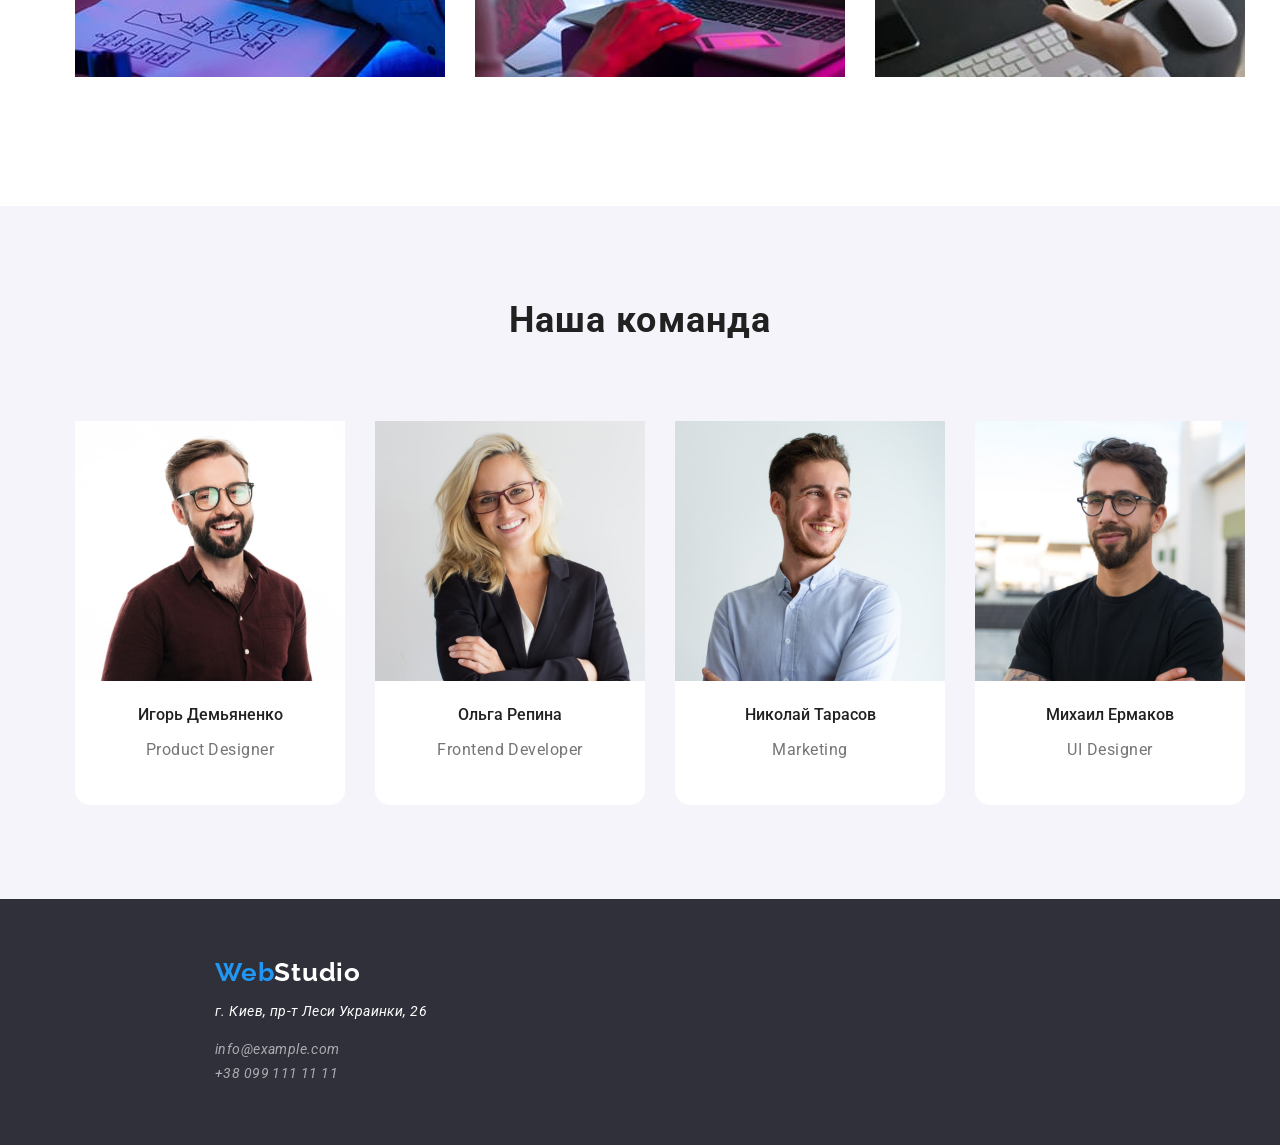
==== commit f087d60b: "5" ====
--- a/index.html
+++ b/index.html
@@ -50,7 +50,7 @@
     <main>
       <!--Баннер/шапка-->
       <section class="banner">
-        <div class="container">
+        <div>
           <h1>
             ЭФФЕКТИВНЫЕ РЕШЕНИЯ<br />
             ДЛЯ ВАШЕГО БИЗНЕСА
@@ -100,8 +100,8 @@
       </section>
 
       <!--Чем мы занимаемся-->
-      <section class="section">
-        <div class="container">
+      <section>
+        <div>
           <h2 class="section-whatwedo-h2">Чем мы занимаемся</h2>
 
           <ul class="section-what-we-do">
@@ -134,7 +134,7 @@
       </section>
 
       <!--Наша команда-->
-      <section class="section">
+      <section>
         <div class="section-team">
           <h2 class="section-team-h2">Наша команда</h2>
           <ul class="section-team-list">
@@ -188,7 +188,7 @@
 
     <!--Подвал-->
     <footer class="footer">
-      <div class="container">
+      <div>
         <a href="index.html" class="footer-logo">
           <span class="logo-web">Web</span>Studio
         </a>
--- a/css/style.css
+++ b/css/style.css
@@ -11,11 +11,18 @@
   --line-color: #ececec;
 }
 
+.image {
+  width: 100%;
+}
+
 .container {
   width: 1200px;
   margin: 0 auto;
   padding-bottom: 25px;
   padding-top: 24px;
+  align-items: center;
+  display: flex;
+  justify-content: space-between;
 }
 
 .section {
@@ -25,12 +32,12 @@
 }
 
 .header {
-  display: flex;
   align-items: center;
   justify-content: space-between;
   margin: 0 auto;
   background-color: var(--text);
   border-bottom: 1px solid var(--line-color);
+  padding-left: 215px;
 }
 
 .logo {
@@ -39,8 +46,6 @@
   font-size: 26px;
   text-decoration: none;
   color: var(--text-headings);
-  padding-top: 24px;
-  padding-bottom: 26px;
 }
 
 .logo-web {
@@ -55,9 +60,8 @@
   list-style: none;
   display: flex;
   gap: 50px;
-  padding-bottom: 32px;
-  padding-top: 32px;
-  margin-left: 20px;
+  margin: 0;
+  padding: 0;
 }
 
 .nav-link {
@@ -79,8 +83,6 @@
   color: var(--main-text);
   font-size: 14px;
   text-decoration: none;
-  display: flex;
-  gap: 50px;
 }
 
 .contact:hover {
@@ -112,6 +114,8 @@
   letter-spacing: 1.2px;
   vertical-align: middle;
   margin-bottom: 30px;
+  width: 200px;
+  height: 60px;
 }
 
 .banner button:hover {
@@ -136,6 +140,7 @@
 .section-whatwedo-h2 {
   font-size: 36px;
   font-weight: 700;
+  margin: 0 auto;
 }
 
 .text-p {
@@ -147,8 +152,6 @@
 .section-whatwedo-h2 {
   color: var(--text-headings);
   font-size: 36px;
-  padding-bottom: 50px;
-  padding-top: 94px;
   text-align: center;
 }
 
@@ -166,8 +169,6 @@
   list-style: none;
   display: flex;
   gap: 30px;
-  padding-top: 94px;
-  padding-bottom: 94px;
   margin: 0 auto;
   text-align: left;
 }
@@ -191,6 +192,7 @@
 .section-team-li {
   background-color: #ffffff;
   padding-bottom: 30px;
+  border-radius: 15px;
 }
 
 .section-team-h2 {
@@ -230,12 +232,24 @@
   justify-content: center;
   gap: 30px;
   margin: 0 auto;
+  padding: 0 auto;
+  max-width: 1200px;
+  padding-bottom: 94px;
 }
 
 .section-team-li2 {
   background-color: #ffffff;
-  padding-bottom: 20px;
   gap: 4px;
+  padding: 0;
+  border: 1px solid #eeeeee;
+}
+
+.card {
+  padding: 20px;
+}
+
+.text-portfolio {
+  margin: 0 auto;
 }
 
 .filters-list {
@@ -243,10 +257,10 @@
   display: flex;
   justify-content: center;
   gap: 9px;
+  text-align: center;
+  margin: 0 auto;
   padding-top: 94px;
-  padding-bottom: 34px;
-  text-align: center;
-  margin: 0 auto;
+  margin-bottom: 34px;
 }
 
 .text-portfolio {
@@ -262,7 +276,7 @@
   font-family: var(--main-font);
   font-weight: 500;
   line-height: 1.625;
-  size: 16px;
+  size: 20px;
   border: none;
   border-radius: 4px;
 }
@@ -284,17 +298,15 @@
   letter-spacing: 0.42px;
   background-color: var(--background-color);
   text-decoration: none;
-  gap: 9px;
-  margin: 0 auto;
   display: block;
   padding-left: 215px;
+  padding-bottom: 60px;
 }
 
 .footer-link {
   color: var(--footer-text);
   text-decoration: none;
   display: block;
-  margin-bottom: 9px;
 }
 
 .footer-link:hover {
@@ -307,7 +319,6 @@
 
 .footer-text {
   color: var(--text);
-  margin-bottom: 9px;
 }
 
 .footer-logo {
@@ -320,5 +331,4 @@
   text-decoration: none;
   display: block;
   padding-top: 60px;
-  margin-bottom: 20px;
-}
+}
